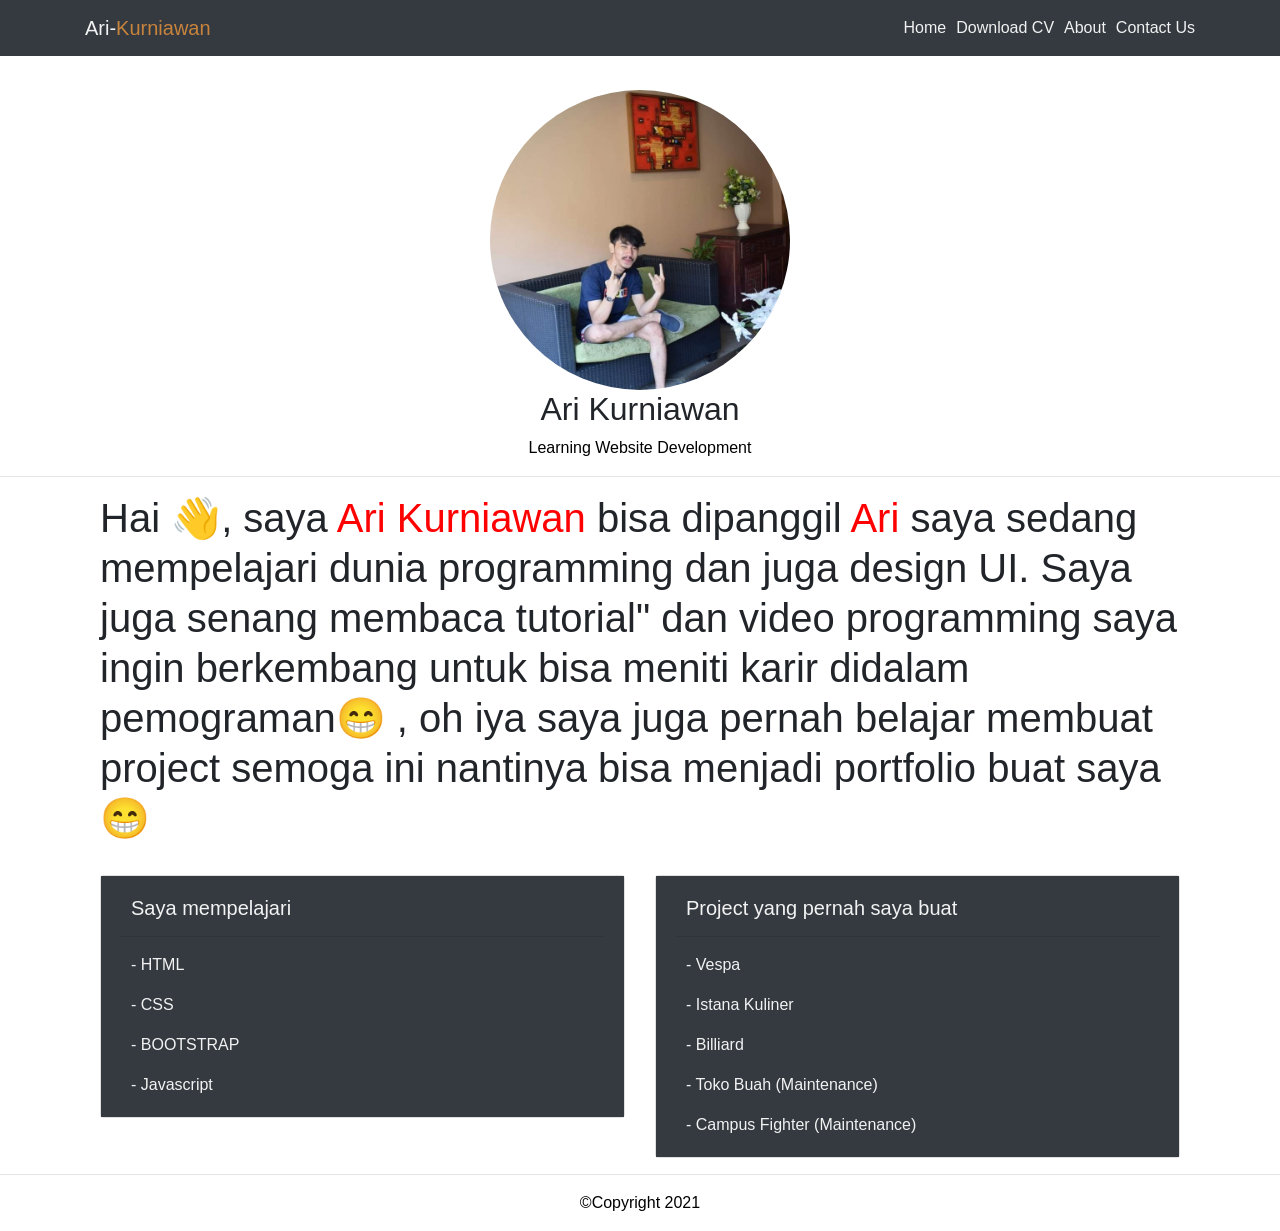
==== index.html @ 05ee0ebf "Update index.html" ====
<!DOCTYPE html>
<html>
<head>
  <title>Portfolio</title>
  <meta name="viewport" content="width=device-width, initial-scale=1">
  <meta name="viewport" content="width=device-width, initial-scale=1, maximum-scale=1, user-scalable=no">
  <link rel="stylesheet" href="assets/css/bootstrap.css">
  <!-- <link rel="stylesheet" href="assets/css/bootstrap.min.css"> -->
  <link rel="stylesheet" type="text/css" href="assets/css/style.css">
  <script src="assets/jquery/jquery-2.1.1.js"></script>
  <script src="assets/jquery/popper.min.js"></script>
  <script src="assets/js/bootstrap.js"></script>
  <!-- <script src="https://cdnjs.cloudflare.com/ajax/libs/popper.js/1.11.0/umd/popper.min.js"></script>
  <script src="https://maxcdn.bootstrapcdn.com/bootstrap/4.0.0-beta/js/bootstrap.min.js"></script> -->
</head>
<body>
<nav class="navbar navbar-expand-lg navbar-light bg-dark">
 
  <div class="container">

    <a class="navbar-brand" href="#"><span style="color: #f2f2f2;">Ari-</span><span style="color: #C8833C;">Kurniawan</span></a>

      <button class="navbar-toggler" type="button" data-toggle="collapse" data-target="#navbarSupportedContent" aria-controls="navbarSupportedContent" aria-expanded="false" aria-label="Toggle navigation">
        <span class="navbar-toggler-icon"></span>
      </button>
 
      <div class="collapse navbar-collapse" id="navbarSupportedContent">
   
        <ul class="navbar-nav ml-auto">
          <li class="nav-item">
            <a href="index.html">Home</a>
          </li>
          <li class="nav-item">
            <a href="CV composite.pdf">Download CV</a>
          </li>
          <li class="nav-item">
            <a href="about.html">About</a>
          </li>
          <li class="nav-item dropdown">
            <a href="contact.html">Contact Us</a>
          </li>
        </ul>
   
      </div>

  </div>
</nav><br>

<div class="jumbroton text-center">
  <img src="foto.jpg" class="img-circle" id="image">
  <h2>Ari Kurniawan</h2>
  <p class="text-p">Learning Website Development</p>
</div>

<hr>
  
<div class="container">
  
  <div class="container">
  
  <h4>Hai 👋, saya <span>Ari Kurniawan</span> bisa dipanggil <span>Ari</span> saya sedang mempelajari dunia programming dan juga design UI. Saya juga senang membaca tutorial" dan video programming saya ingin berkembang untuk bisa meniti karir didalam pemograman😁 , oh iya saya juga pernah belajar membuat project semoga ini nantinya bisa menjadi portfolio buat saya😁 </h4><br>
  
  <div class="row">
     <div class="col-sm-6">
      <div class="card">
        <div class="card-body bg-dark">
          <h5 class="card-title">Saya mempelajari</h5><hr>
          <p class="card-text">- HTML</p>
          <p class="card-text">- CSS</p>
          <p class="card-text">- BOOTSTRAP</p>
          <p class="card-text">- Javascript</p>
        </div>
      </div>
    </div>

    <div class="col-sm-6">
      <div class="card">
        <div class="card-body bg-dark">
          <h5 class="card-title">Project yang pernah saya buat</h5><hr>
          <p class="card-text">- <a href="https://ari-k16.github.io/Vespa-bootstrap/">Vespa</p>
          <p class="card-text">- <a href="https://ari-k16.github.io/htmlcss-istana-kuliner/">Istana Kuliner</a></p>
          <p class="card-text">- <a href="https://ari-k16.github.io/Billiard-/">Billiard</a></p>
          <p class="card-text">- <a href="tb.html">Toko Buah (Maintenance)</a></p>
          <p class="card-text">- <a href="cf.html">Campus Fighter (Maintenance)</a></p>
        </div>
      </div>
    </div>

  </div>

  </div>
</div>

<hr>

<footer>
  <div class="container text-center">
    <div class="row">
      <div class="col-sm-12">
        <p class="text-p">&copy;Copyright 2021</p>
      </div>
    </div>
  </div>
</footer>



</body>
</html>
---- assets/css/style.css ----
* {
	margin: 0px;
	padding: 0px;
}

h2 {
	text-align: center;
}

h1 {
	text-align: center;
}

h4 {
	line-height: 50px;
	text-align: left;
	font-size: 15px;
	-webkit-animation: ketik 10s steps(1000, end);
	animation: ketik 10s steps(1000, end);
	animation-timing-function: cubic-bezier(0.1, 0.7, 1.0, 0.1);
	animation-timing-function: steps(4, end);
	animation-timing-function: cubic-bezier(0.1, -0.6, 0.2, 0);
}


@keyframes ketik {
  0% { top: 0; left: 0; }
  30% { top: 50px; }
  68%, 72% { left: 50px; }
  100% { top: 100px; left: 100%; }
}

textarea {
	resize: none;
}

span {
	color: red;
}

p {
	color: #f2f2f2;
}

.span {
	color: chocolate;
}

.nav-item a {
	margin-left: 10px;
	text-decoration: none;
	list-style: none;
	color: #f2f2f2;	
}

.navbar-brand p {
	margin-top: 10px;
}

.card-title {
	margin-left: 10px;
	color: #f2f2f2;
}

.card-text {
	margin-left: 10px;
}

.card-text a {
	color: #f2f2f2;
	text-decoration: none;
}

.card-text a:hover {
	color: #C8833C;
	text-decoration: none;
}



#image {
	width: 300px;
	height: 300px;
	border-radius: 600px;
	margin-top: 10px;
}

.text-p {
	color: #000000;
}

@media screen and (max-width: 900px) and (min-width: 600px), (min-width: 1100px){
	h2 {
		text-align: center;
	}

	h1 {
		text-align: center;
	}

	h4 {
		line-height: 50px;
		font-size: 40px;
		text-align: left;
		-webkit-animation: ketik 5s steps(50, end);
		animation: ketik 5s steps(50, end);
	}

	textarea {
		resize: none;
	}

	span {
		color: red;
	}

	p {
		color: #f2f2f2;
	}

	.span {
		color: chocolate;
	}

	.nav-item a {
		margin-left: 10px;
		text-decoration: none;
		list-style: none;
		color: #f2f2f2;	
	}

	.navbar-brand p {
		margin-top: 10px;
	}

	.card-title {
		margin-left: 10px;
		color: #f2f2f2;
	}

	.card-text {
		margin-left: 10px;
	}

	.card-text a {
		color: #f2f2f2;
		text-decoration: none;
	}

	.card-text a:hover {
		color: #C8833C;
		text-decoration: none;
	}



	#image {
		width: 300px;
		height: 300px;
		border-radius: 600px;
		margin-top: 10px;
	}

	.text-p {
		color: #000000;
	}
}
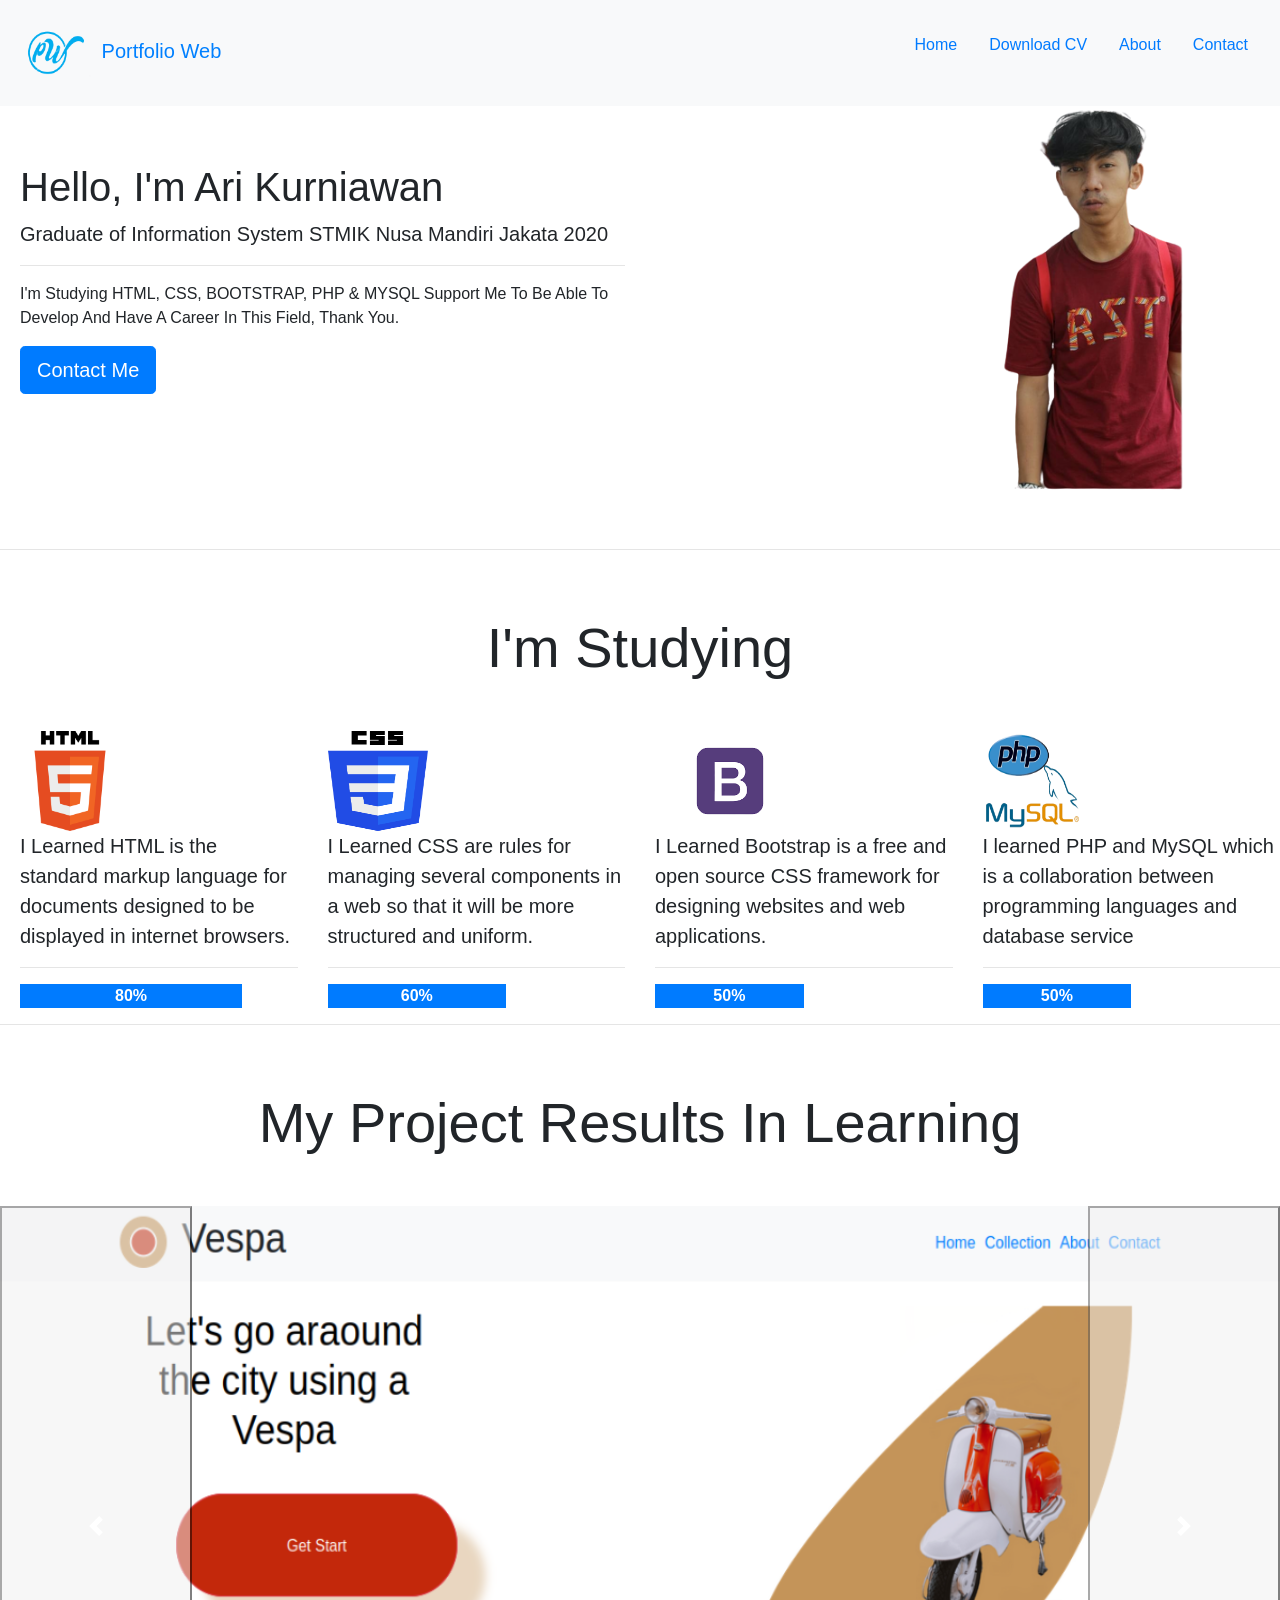
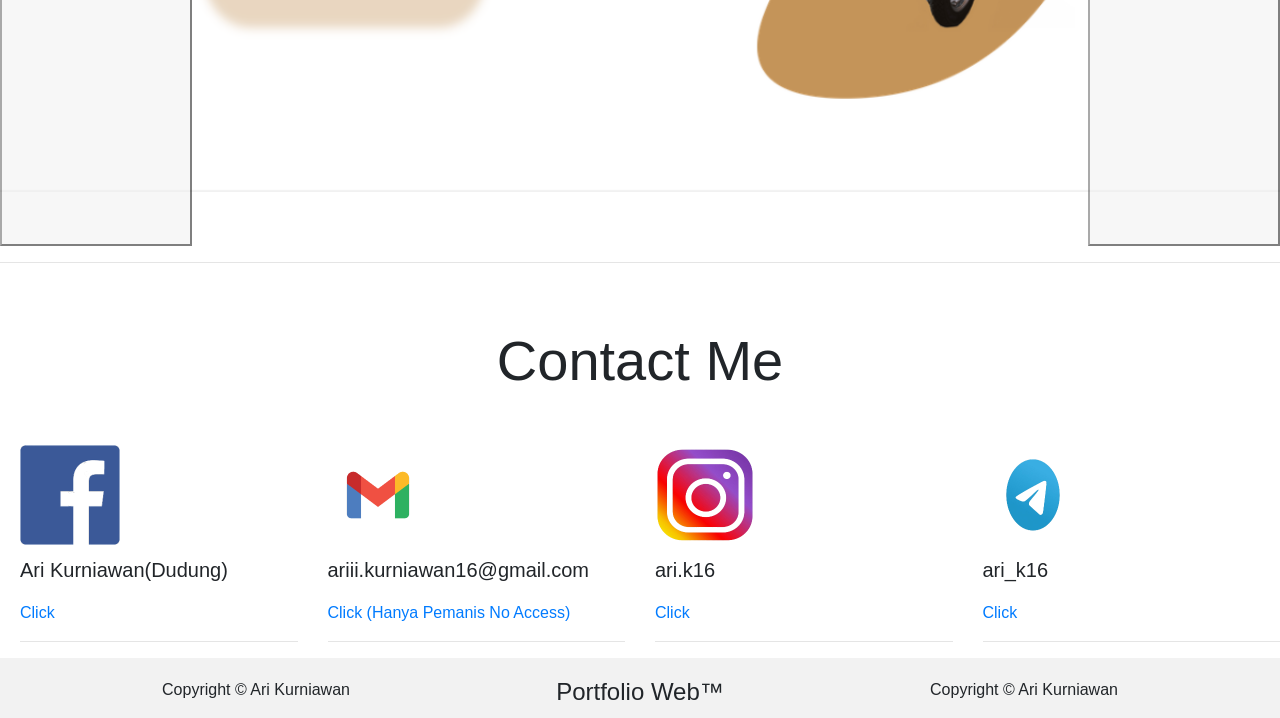
==== commit 025858db: "update" ====
--- a/index.html
+++ b/index.html
@@ -1,110 +1,204 @@
 <!DOCTYPE html>
 <html>
-<head>
-  <title>Portfolio</title>
-  <meta name="viewport" content="width=device-width, initial-scale=1">
-  <meta name="viewport" content="width=device-width, initial-scale=1, maximum-scale=1, user-scalable=no">
-  <link rel="stylesheet" href="assets/css/bootstrap.css">
-  <!-- <link rel="stylesheet" href="assets/css/bootstrap.min.css"> -->
-  <link rel="stylesheet" type="text/css" href="assets/css/style.css">
-  <script src="assets/jquery/jquery-2.1.1.js"></script>
-  <script src="assets/jquery/popper.min.js"></script>
-  <script src="assets/js/bootstrap.js"></script>
-  <!-- <script src="https://cdnjs.cloudflare.com/ajax/libs/popper.js/1.11.0/umd/popper.min.js"></script>
-  <script src="https://maxcdn.bootstrapcdn.com/bootstrap/4.0.0-beta/js/bootstrap.min.js"></script> -->
-</head>
+  <head>
+    <link rel="icon" href="logo/logo.svg">
+    <link rel="stylesheet" href="assets/css/style.css">
+    <link rel="stylesheet" href="https://cdn.jsdelivr.net/npm/bootstrap@4.6.2/dist/css/bootstrap.min.css" integrity="sha384-xOolHFLEh07PJGoPkLv1IbcEPTNtaed2xpHsD9ESMhqIYd0nLMwNLD69Npy4HI+N" crossorigin="anonymous">
+    <link rel="stylesheet" href="https://maxcdn.bootstrapcdn.com/font-awesome/4.5.0/css/font-awesome.min.css" />
+  </head>
 <body>
-<nav class="navbar navbar-expand-lg navbar-light bg-dark">
- 
-  <div class="container">
-
-    <a class="navbar-brand" href="#"><span style="color: #f2f2f2;">Ari-</span><span style="color: #C8833C;">Kurniawan</span></a>
-
-      <button class="navbar-toggler" type="button" data-toggle="collapse" data-target="#navbarSupportedContent" aria-controls="navbarSupportedContent" aria-expanded="false" aria-label="Toggle navigation">
-        <span class="navbar-toggler-icon"></span>
-      </button>
- 
-      <div class="collapse navbar-collapse" id="navbarSupportedContent">
-   
-        <ul class="navbar-nav ml-auto">
-          <li class="nav-item">
-            <a href="index.html">Home</a>
-          </li>
-          <li class="nav-item">
-            <a href="CV composite.pdf">Download CV</a>
-          </li>
-          <li class="nav-item">
-            <a href="about.html">About</a>
-          </li>
-          <li class="nav-item dropdown">
-            <a href="contact.html">Contact Us</a>
-          </li>
-        </ul>
-   
-      </div>
-
-  </div>
-</nav><br>
-
-<div class="jumbroton text-center">
-  <img src="foto.jpg" class="img-circle" id="image">
-  <h2>Ari Kurniawan</h2>
-  <p class="text-p">Learning Website Development</p>
-</div>
-
-<hr>
+
+  <!-- Navbar -->
+
+  <nav class="navbar navbar-light bg-light">
+
+  <a class="navbar-brand" href="index.html">
+    <img src="logo/pw.png" alt="#">
+      <span class="portfolio">Portfolio</span>
+      <span class="web">Web</span>
+  </a>
+
+  <ul class="navbar-extra">
+    <ul class="nav justify-content-center">
+      <li class="nav-item">
+        <a class="nav-link active" href="index.html">Home</a>
+      </li>
+      <li class="nav-item">
+        <a class="nav-link" href="Resume-Ari Kurniawan.pdf">Download CV</a>
+      </li>
+      <li class="nav-item">
+        <a class="nav-link" href="#AboutMe">About</a>
+      </li>
+      <li class="nav-item">
+        <a class="nav-link" href="#ContactMe">Contact</a>
+      </li>
+    </ul>
+  </ul>
+            
+  </nav>
+
+  <hr>
   
-<div class="container">
-  
-  <div class="container">
-  
-  <h4>Hai 👋, saya <span>Ari Kurniawan</span> bisa dipanggil <span>Ari</span> saya sedang mempelajari dunia programming dan juga design UI. Saya juga senang membaca tutorial" dan video programming saya ingin berkembang untuk bisa meniti karir didalam pemograman😁 , oh iya saya juga pernah belajar membuat project semoga ini nantinya bisa menjadi portfolio buat saya😁 </h4><br>
-  
-  <div class="row">
-     <div class="col-sm-6">
-      <div class="card">
-        <div class="card-body bg-dark">
-          <h5 class="card-title">Saya mempelajari</h5><hr>
-          <p class="card-text">- HTML</p>
-          <p class="card-text">- CSS</p>
-          <p class="card-text">- BOOTSTRAP</p>
-          <p class="card-text">- Javascript</p>
-        </div>
-      </div>
-    </div>
-
-    <div class="col-sm-6">
-      <div class="card">
-        <div class="card-body bg-dark">
-          <h5 class="card-title">Project yang pernah saya buat</h5><hr>
-          <p class="card-text">- <a href="https://ari-k16.github.io/Vespa-bootstrap/">Vespa</p>
-          <p class="card-text">- <a href="https://ari-k16.github.io/htmlcss-istana-kuliner/">Istana Kuliner</a></p>
-          <p class="card-text">- <a href="https://ari-k16.github.io/Billiard-/">Billiard</a></p>
-          <p class="card-text">- <a href="tb.html">Toko Buah (Maintenance)</a></p>
-          <p class="card-text">- <a href="cf.html">Campus Fighter (Maintenance)</a></p>
-        </div>
-      </div>
-    </div>
-
-  </div>
-
-  </div>
-</div>
-
-<hr>
-
-<footer>
-  <div class="container text-center">
-    <div class="row">
-      <div class="col-sm-12">
-        <p class="text-p">&copy;Copyright 2021</p>
-      </div>
-    </div>
-  </div>
+  <!-- Profile & Foto Profile -->
+
+  <div class="row row-cols-md-2">
+
+    <div class="col mb-6-profile">
+      <div class="row-profile">
+        <h1 class="display-5">Hello, I'm Ari Kurniawan</h1>
+        <p class="lead">Graduate of Information System STMIK Nusa Mandiri Jakata 2020</p>
+        <hr>
+        <p>I'm Studying HTML, CSS, BOOTSTRAP, PHP & MYSQL Support Me To Be Able To Develop And Have A Career In This Field, Thank You.</p>
+        <a class="btn btn-primary btn-lg" href="#ContactMe" role="button">Contact Me</a>
+      </div>
+    </div>
+
+    <div class="col mb-6-foto-profile">
+      <div class="row-foto-profile">
+        <img src="logo/foto-profile.png" alt="">
+      </div>
+    </div>
+
+  </div>
+
+  <hr><br><br>
+
+  <!-- Logo HTML CSS BOOTSTRAP PHP -->
+
+  <h2 class="display-4">I'm Studying</h2>
+
+  <div class="row row-cols-md-4" id="AboutMe">
+
+    <div class="col mb-3-html">
+      <div class="row-html">
+        <img src="logo/html.png" alt="">
+        <p class="lead">I Learned HTML is the standard markup language for documents designed to be displayed in internet browsers.</p>
+        <hr>
+        <div class="progress-bar" role="progressbar" style="width: 80%" aria-valuenow="80" aria-valuemin="0" aria-valuemax="100"><strong>80%</strong></div>
+      </div>
+    </div>
+
+    <div class="col mb-3-css">
+      <div class="row-css">
+        <img src="logo/css.png" alt="">
+        <p class="lead">I Learned CSS are rules for managing several components in a web so that it will be more structured and uniform.</p>
+        <hr>
+        <div class="progress-bar" role="progressbar" style="width: 60%" aria-valuenow="80" aria-valuemin="0" aria-valuemax="100"><strong>60%</strong></div>
+      </div>
+    </div>
+
+    <div class="col mb-3-bootstrap">
+      <div class="row-bootstrap">
+        <img src="logo/bootstap.png" alt="">
+        <p class="lead">I Learned Bootstrap is a free and open source CSS framework for designing websites and web applications.</p>
+        <hr>
+        <div class="progress-bar" role="progressbar" style="width: 50%" aria-valuenow="80" aria-valuemin="0" aria-valuemax="100"><strong>50%</strong></div>
+      </div>
+    </div>
+
+    <div class="col mb-3-php">
+      <div class="row-php">
+        <img src="logo/phpMysql.png" alt="">
+        <p class="lead">I learned PHP and MySQL which <br> is a collaboration between programming languages and database service</p>
+        <hr>
+        <div class="progress-bar" role="progressbar" style="width: 50%" aria-valuenow="80" aria-valuemin="0" aria-valuemax="100"><strong>50%</strong></div>
+      </div>
+    </div>
+
+  </div>
+
+  <hr><br><br>
+
+  <!-- Carousel -->
+
+  <h2 class="display-4">My Project Results In Learning</h2>
+
+  <div id="carouselExampleControls" class="carousel slide" data-ride="carousel">
+    <div class="carousel-inner">
+      <div class="carousel-item active">
+        <img src="logo/project-1-fotor-2023062101225.png" class="d-block w-100" alt="#">
+      </div>
+      <div class="carousel-item">
+        <img src="logo/project-2-fotor-2023062101319.png" class="d-block w-100" alt="#">
+      </div>
+    </div>
+   <button class="carousel-control-prev" type="button" data-target="#carouselExampleControls" data-slide="prev">
+      <span class="carousel-control-prev-icon" aria-hidden="true"></span>
+      <span class="sr-only">Previous</span>
+    </button>
+    <button class="carousel-control-next" type="button" data-target="#carouselExampleControls" data-slide="next">
+      <span class="carousel-control-next-icon" aria-hidden="true"></span>
+      <span class="sr-only">Next</span>
+    </button>
+  </div>
+
+  <hr><br><br>
+
+  <!-- Logo SosialMedia -->
+
+  <h2 class="display-4">Contact Me</h2>
+
+  <div class="row row-cols-md-4" id="ContactMe">
+
+    <div class="col mb-3-facebook">
+      <div class="row-facebook">
+        <img src="sosmed/facebook-fotor-20230620224611.png" alt="">
+        <p class="lead">Ari Kurniawan(Dudung)</p>
+        <a href="https://facebook.com/dudung16/">Click</a>
+        <hr>
+      </div>
+    </div>
+
+    <div class="col mb-3-gmail">
+      <div class="row-gmail">
+        <img src="sosmed/gmail-fotor-20230620224714.png" alt="">
+        <p class="lead">ariii.kurniawan16@gmail.com</p>
+        <a href="">Click (Hanya Pemanis No Access)</a>
+        <hr>
+      </div>
+    </div>
+
+    <div class="col mb-3-instagram">
+      <div class="row-instagram">
+        <img src="sosmed/instagram-fotor-20230620224645.png" alt="">
+        <p class="lead">ari.k16</p>
+        <a href="https://www.instagram.com/ari.k16/">Click</a>
+        <hr>
+      </div>
+    </div>
+
+    <div class="col mb-3-telegram">
+      <div class="row-telegram">
+        <img src="sosmed/telegram-fotor-20230620224748.png" alt="">
+        <p class="lead">ari_k16</p>
+        <a href="https://t.me/ari_k16">Click</a>
+        <hr>
+      </div>
+    </div>
+
+  </div>
+
+  <!-- Footer -->
+
+  <footer class="footer">
+    <div class="footer-left">
+        <p>Copyright &copy; Ari Kurniawan</p>
+    </div>
+
+    <div class="footer-middle">
+        <h4>Portfolio Web&trade;</h4>
+    </div>
+
+    <div class="footer-right">
+      <p>Copyright &copy; Ari Kurniawan</p>
+    </div>        
 </footer>
 
 
-
 </body>
-</html>
-
+
+<!--  -->
+<script src="https://cdn.jsdelivr.net/npm/jquery@3.5.1/dist/jquery.slim.min.js" integrity="sha384-DfXdz2htPH0lsSSs5nCTpuj/zy4C+OGpamoFVy38MVBnE+IbbVYUew+OrCXaRkfj" crossorigin="anonymous"></script>
+<script src="https://cdn.jsdelivr.net/npm/bootstrap@4.6.2/dist/js/bootstrap.bundle.min.js" integrity="sha384-Fy6S3B9q64WdZWQUiU+q4/2Lc9npb8tCaSX9FK7E8HnRr0Jz8D6OP9dO5Vg3Q9ct" crossorigin="anonymous"></script>
+
+</html>
--- a/assets/css/style.css
+++ b/assets/css/style.css
@@ -3,165 +3,196 @@
 	padding: 0px;
 }
 
-h2 {
-	text-align: center;
+/*  */
+
+nav.navbar.navbar-light.bg-light {
+	top: 0;
+	position: fixed;
+	width: 100%;
+	z-index: 1;
 }
 
-h1 {
-	text-align: center;
+a.navbar-brand img {
+	width: 80px;
+	height: 80px;
 }
 
-h4 {
-	line-height: 50px;
-	text-align: left;
-	font-size: 15px;
-	-webkit-animation: ketik 10s steps(1000, end);
-	animation: ketik 10s steps(1000, end);
-	animation-timing-function: cubic-bezier(0.1, 0.7, 1.0, 0.1);
-	animation-timing-function: steps(4, end);
-	animation-timing-function: cubic-bezier(0.1, -0.6, 0.2, 0);
+a.navbar-brand span.portfolio {
+	color: #0080ff;
+}
+
+a.navbar-brand span.web {
+	color: #0080ff;
+}
+
+/*  */
+
+div.col.mb-6-profile {
+	margin-top: 50px;
+}
+
+div.col.mb-6-foto-profile {
+	margin-top: 10px;
+}
+
+div.row-profile {
+	margin-left: 20px;
+	margin-top: 80px;
+}
+
+div.col.mb-6-foto-profile {
+	margin-top: 50px;
+}
+
+div.row-foto-profile img {
+	width: 450px;
+	height: 450px;
+	float: right;
+}
+
+/*  */
+div.row.row-cols-md-4 {
+	margin-top: 50px;
+}
+
+/*  */
+div.row-html {
+	margin-left: 20px;
+}
+
+div.row-html img {
+	width: 100px;
+	height: 100px;
+}
+
+div.row-css img {
+	width: 100px;
+	height: 100px;
+}
+
+div.row-bootstrap img {
+	width: 150px;
+	height: 100px;
+}
+
+div.row-php img {
+	width: 100px;
+	height: 100px;
+}
+
+div.row-facebook {
+	margin-left: 20px;
+}
+
+div.row-facebook img {
+	width: 100px;
+	height: 100px;
+}
+
+div.row-facebook p {
+	margin-top: 10px;
+}
+
+div.row-gmail img {
+	width: 100px;
+	height: 100px;
+}
+
+div.row-gmail p {
+	margin-top: 10px;
+}
+
+div.row-instagram img {
+	width: 100px;
+	height: 100px;
+}
+
+div.row-instagram p {
+	margin-top: 10px;
+}
+
+div.row-telegram img {
+	width: 100px;
+	height: 100px;
+}
+
+div.row-telegram p {
+	margin-top: 10px;
+}
+
+h2.display-4 {
+	text-align: center;
+	margin-bottom: 50px;
 }
 
 
-@keyframes ketik {
-  0% { top: 0; left: 0; }
-  30% { top: 50px; }
-  68%, 72% { left: 50px; }
-  100% { top: 100px; left: 100%; }
+/*  */
+.footer {
+    flex-direction: row;
+    width: auto;
+    height: auto;
+    overflow: auto;
+    background-color: #f2f2f2;
+    color: var(--footer-color);
 }
 
-textarea {
-	resize: none;
+.footer-left {
+    width: 40%;
+    float: left;
+    margin: 0;
+    text-align: left;
+    flex-direction: row;
+    height: auto;
+    overflow: auto;
+    background-color: #f2f2f2;
+    color: var(--footer-color);
 }
 
-span {
-	color: red;
+.footer-left p {
+    text-align: center;
+    margin-top: 20px; 
 }
 
-p {
-	color: #f2f2f2;
+.footer-left a {
+    text-decoration: none;
+    color: black;
 }
 
-.span {
-	color: chocolate;
+.footer-left a:hover {
+    color: blue;
 }
 
-.nav-item a {
-	margin-left: 10px;
-	text-decoration: none;
-	list-style: none;
-	color: #f2f2f2;	
+.footer-middle {
+    width: 20%;
+    float: left;
+    margin: 0;
+    text-align: left;
 }
 
-.navbar-brand p {
-	margin-top: 10px;
+.footer-middle h4 {
+    text-align: center;
+    margin-top: 20px; 
 }
 
-.card-title {
-	margin-left: 10px;
-	color: #f2f2f2;
+.footer-right {
+    width: 40%;
+    float: left;
+    margin: 0;
+    text-align: left;
+    text-align: center;
 }
 
-.card-text {
-	margin-left: 10px;
+.footer-right p {
+    text-align: center;
+    margin-top: 20px; 
 }
 
-.card-text a {
-	color: #f2f2f2;
-	text-decoration: none;
+.footer-right a {
+    text-decoration: none;
+    color: black;
+
+ }
+
+ .footer-right a:hover {
+    color: blue;
 }
-
-.card-text a:hover {
-	color: #C8833C;
-	text-decoration: none;
-}
-
-
-
-#image {
-	width: 300px;
-	height: 300px;
-	border-radius: 600px;
-	margin-top: 10px;
-}
-
-.text-p {
-	color: #000000;
-}
-
-@media screen and (max-width: 900px) and (min-width: 600px), (min-width: 1100px){
-	h2 {
-		text-align: center;
-	}
-
-	h1 {
-		text-align: center;
-	}
-
-	h4 {
-		line-height: 50px;
-		font-size: 40px;
-		text-align: left;
-		-webkit-animation: ketik 5s steps(50, end);
-		animation: ketik 5s steps(50, end);
-	}
-
-	textarea {
-		resize: none;
-	}
-
-	span {
-		color: red;
-	}
-
-	p {
-		color: #f2f2f2;
-	}
-
-	.span {
-		color: chocolate;
-	}
-
-	.nav-item a {
-		margin-left: 10px;
-		text-decoration: none;
-		list-style: none;
-		color: #f2f2f2;	
-	}
-
-	.navbar-brand p {
-		margin-top: 10px;
-	}
-
-	.card-title {
-		margin-left: 10px;
-		color: #f2f2f2;
-	}
-
-	.card-text {
-		margin-left: 10px;
-	}
-
-	.card-text a {
-		color: #f2f2f2;
-		text-decoration: none;
-	}
-
-	.card-text a:hover {
-		color: #C8833C;
-		text-decoration: none;
-	}
-
-
-
-	#image {
-		width: 300px;
-		height: 300px;
-		border-radius: 600px;
-		margin-top: 10px;
-	}
-
-	.text-p {
-		color: #000000;
-	}
-}
